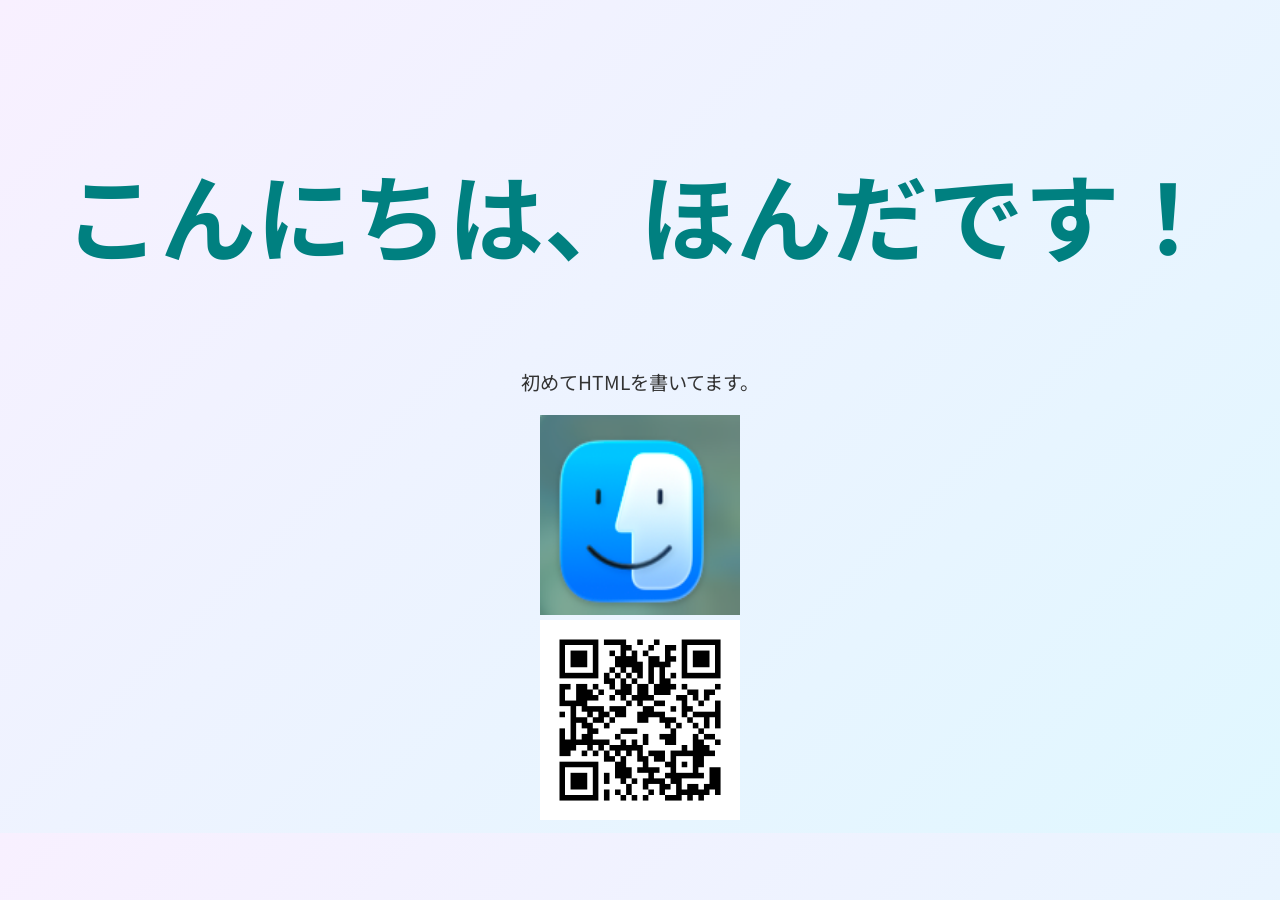
==== index.html @ df70d4f2 "viewportメタタグをコメントアウトし、メディアクエリを無効化しました" ====
<!DOCTYPE html>
<html>

<head>
    <meta charset="UTF-8">
    <!-- <meta name="viewport" content="width=device-width, initial-scale=1.0"> -->
    <title>自分の名前のページ</title>
    <link rel="stylesheet" href="style.css">
    <style>
        body {
            text-align: center;
            margin-top: 80px;
            background: linear-gradient(135deg, #f8f0ff, #e0f7ff);
        }

        h1 {
            display: inline-block;
            animation: floatText 2.5s ease-in-out infinite;
        }

        p {
            font-size: 1.2rem;
            color: #333;
            margin-top: 20px;
            animation: fadeIn 2s ease forwards;
            opacity: 0;
        }

        @keyframes floatText {

            0%,
            100% {
                transform: translateY(0);
            }

            50% {
                transform: translateY(-15px);
            }
        }

        @keyframes fadeIn {
            to {
                opacity: 1;
            }
        }

        /* @media (max-width: 600px) {

            /* スマホ専用のCSSをここに記述 */
            .grid {
                grid-template-columns: 1fr;
            }
        } */
    </style>
</head>

<body>
    <!-- コメントを入れる場所です。コメントはブラウザには表示されません。 -->
    <h1>こんにちは、ほんだです！</h1>
    <p>初めてHTMLを書いてます。</p>
    <img src="image.png" alt="Your Image" width="200" height="200">
    <br>
    <img src="image copy.png" alt="Your Image" width="200" height="200">
</body>

</html>
---- style.css ----
@import url('https://fonts.googleapis.com/css2?family=Noto+Sans+JP&display=swap');

h1 {
        color: teal; 
        font-size: 6rem;
}

body { 
    background-color: #fff9e2; 
    font-family: 'Noto Sans JP', sans-serif;
}
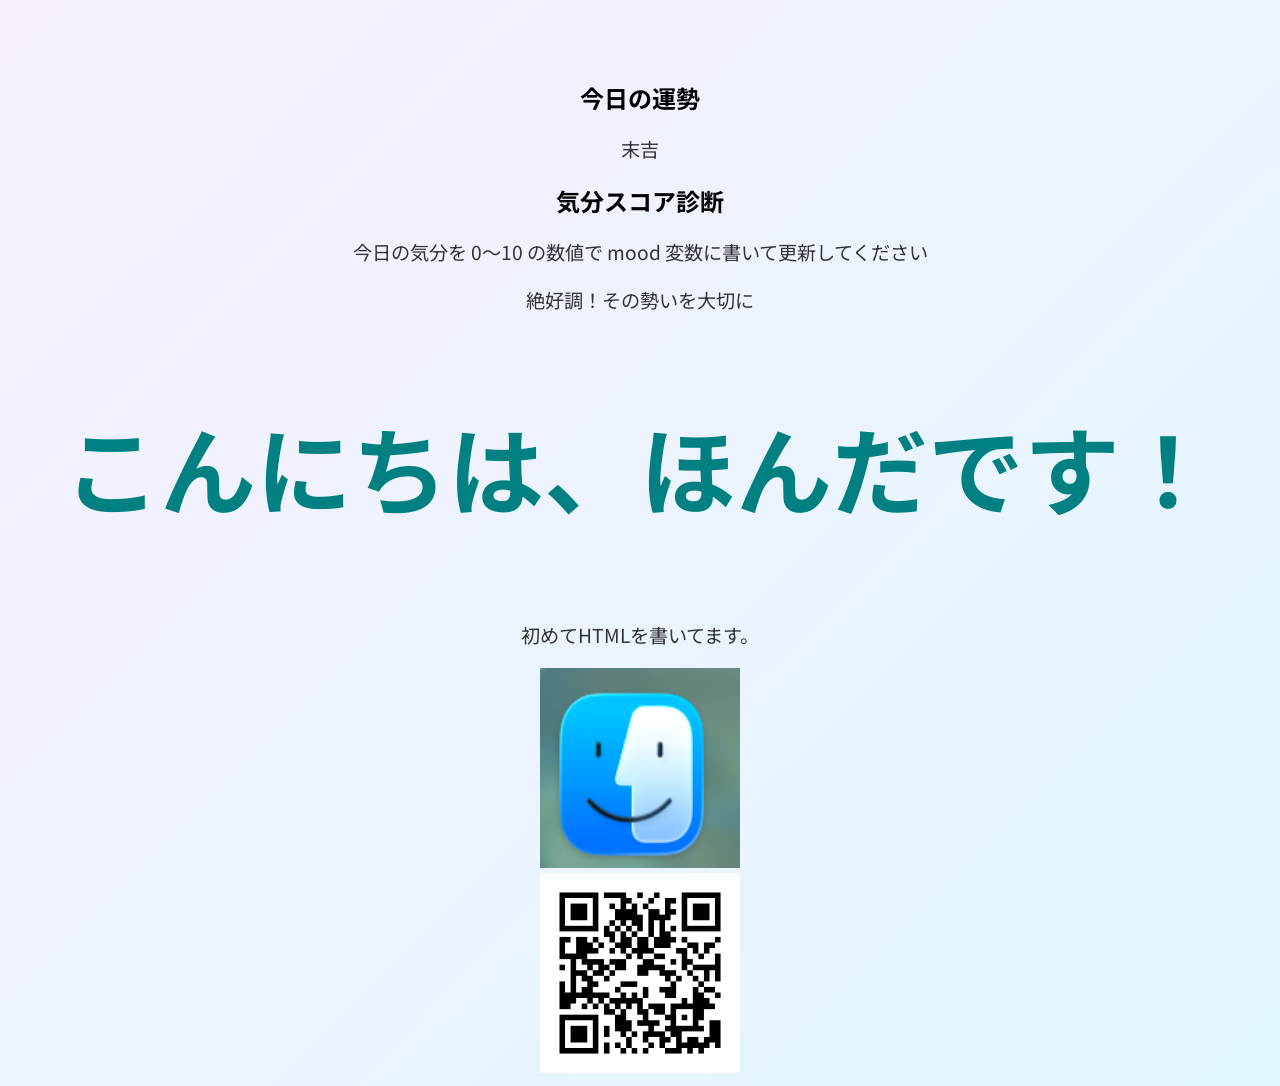
==== commit 90f1066e: "運勢と気分スコア診断の機能を追加し、結果を表示するようにしました" ====
--- a/index.html
+++ b/index.html
@@ -43,24 +43,51 @@
                 opacity: 1;
             }
         }
-
-        /* @media (max-width: 600px) {
-
-            /* スマホ専用のCSSをここに記述 */
-            .grid {
-                grid-template-columns: 1fr;
-            }
-        } */
     </style>
 </head>
 
 <body>
     <!-- コメントを入れる場所です。コメントはブラウザには表示されません。 -->
+    <h2>今日の運勢</h2>
+    <p id="fortune">ここに結果が出ます</p>
+
+    <h2>気分スコア診断</h2>
+    <p>今日の気分を 0〜10 の数値で mood 変数に書いて更新してください</p>
+    <p id="result">ここに診断結果が出ます</p>
+
     <h1>こんにちは、ほんだです！</h1>
     <p>初めてHTMLを書いてます。</p>
     <img src="image.png" alt="Your Image" width="200" height="200">
     <br>
     <img src="image copy.png" alt="Your Image" width="200" height="200">
+    <script>
+        const fortunes = ["大吉", "中吉", "小吉", "末吉", "凶"];
+        const index = Math.floor(Math.random() * fortunes.length);
+        const result = fortunes[index];
+
+        console.log(result);
+
+        // HTML の id="fortune" の要素を取り出して中身を書き換える
+        document.getElementById("fortune").textContent = result;
+
+        // 気分スコア診断
+        const mood = 10;  // 0〜10 で気分を表す数値
+
+        let message;
+
+        if (mood >= 9) {
+            message = "絶好調！その勢いを大切に";
+        } else if (mood >= 6) {
+            message = "いい感じ。今日もがんばろう";
+        } else if (mood >= 3) {
+            message = "ぼちぼち。無理せずいこう";
+        } else {
+            message = "お疲れさま。今日はゆっくり休もう";
+        }
+
+        console.log(message);
+        document.getElementById("result").textContent = message;
+    </script>
 </body>
 
 </html>
--- a/style.css
+++ b/style.css
@@ -1,11 +1,20 @@
 @import url('https://fonts.googleapis.com/css2?family=Noto+Sans+JP&display=swap');
 
 h1 {
-        color: teal; 
-        font-size: 6rem;
+    color: teal;
+    font-size: 6rem;
 }
 
-body { 
-    background-color: #fff9e2; 
+body {
+    background-color: #fff9e2;
     font-family: 'Noto Sans JP', sans-serif;
 }
+
+
+@media (max-width: 600px) {
+
+    /* スマホ専用のCSSをここに記述 */
+    .grid {
+        grid-template-columns: 1fr;
+    }
+}
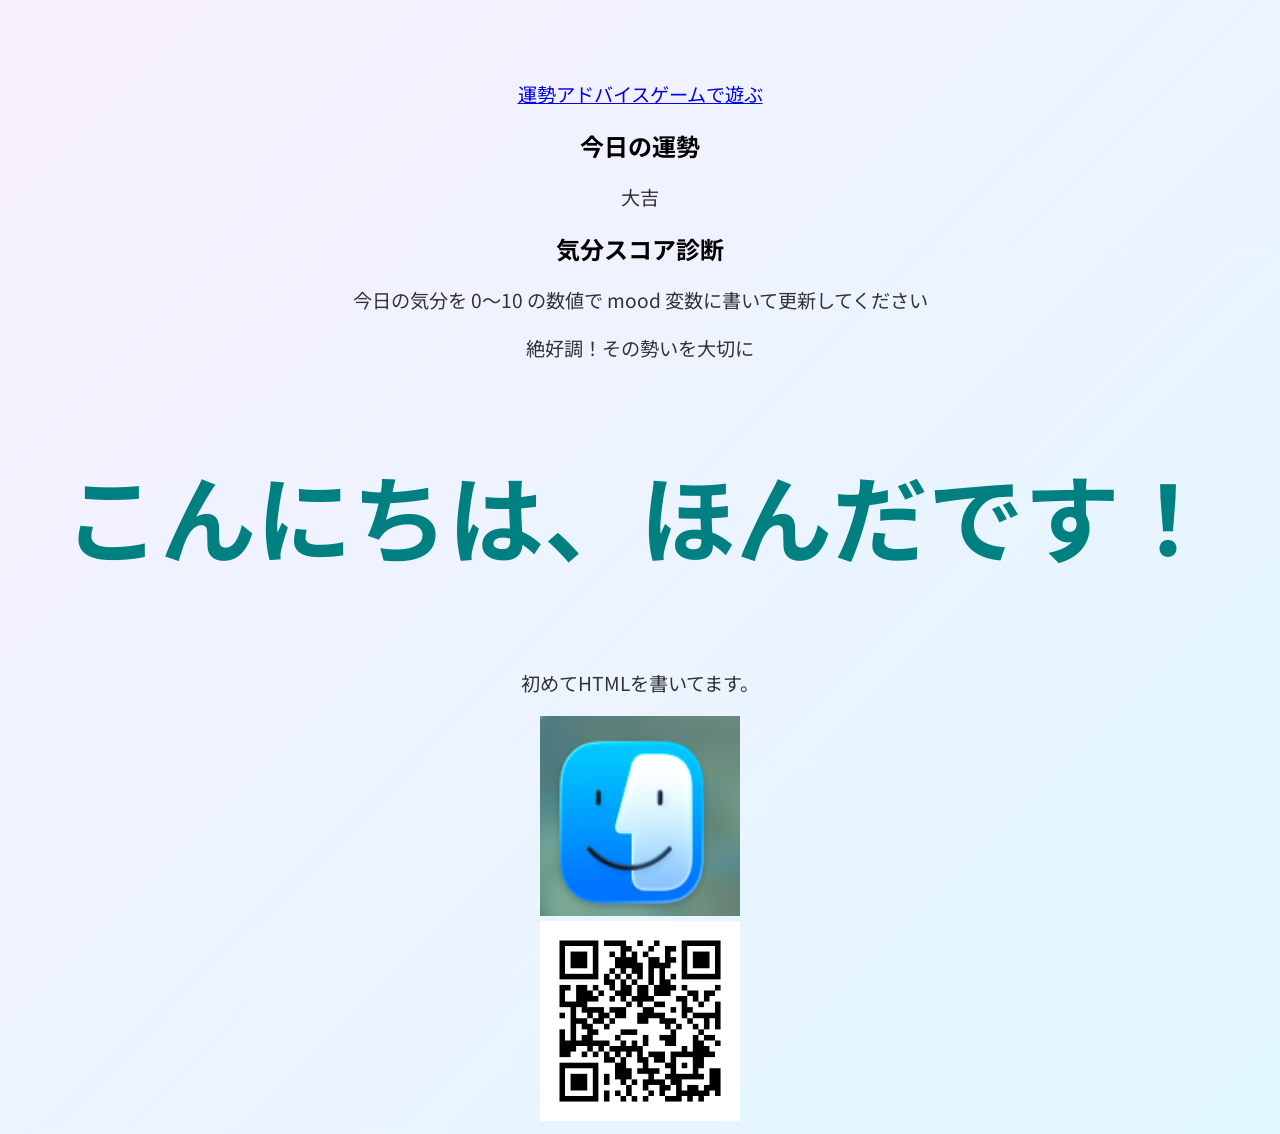
==== commit ea93b29a: "運勢アドバイスゲームのHTMLファイルを新規作成し、基本構造を追加しました。また、index.htmlに運勢アドバイスゲームへのリンクを追加しました。" ====
--- a/index.html
+++ b/index.html
@@ -48,6 +48,7 @@
 
 <body>
     <!-- コメントを入れる場所です。コメントはブラウザには表示されません。 -->
+    <p><a href="game.html">運勢アドバイスゲームで遊ぶ</a></p>
     <h2>今日の運勢</h2>
     <p id="fortune">ここに結果が出ます</p>
 
@@ -61,6 +62,7 @@
     <br>
     <img src="image copy.png" alt="Your Image" width="200" height="200">
     <script>
+        // おみくじエリア
         const fortunes = ["大吉", "中吉", "小吉", "末吉", "凶"];
         const index = Math.floor(Math.random() * fortunes.length);
         const result = fortunes[index];
@@ -69,6 +71,7 @@
 
         // HTML の id="fortune" の要素を取り出して中身を書き換える
         document.getElementById("fortune").textContent = result;
+        // -------------
 
         // 気分スコア診断
         const mood = 10;  // 0〜10 で気分を表す数値
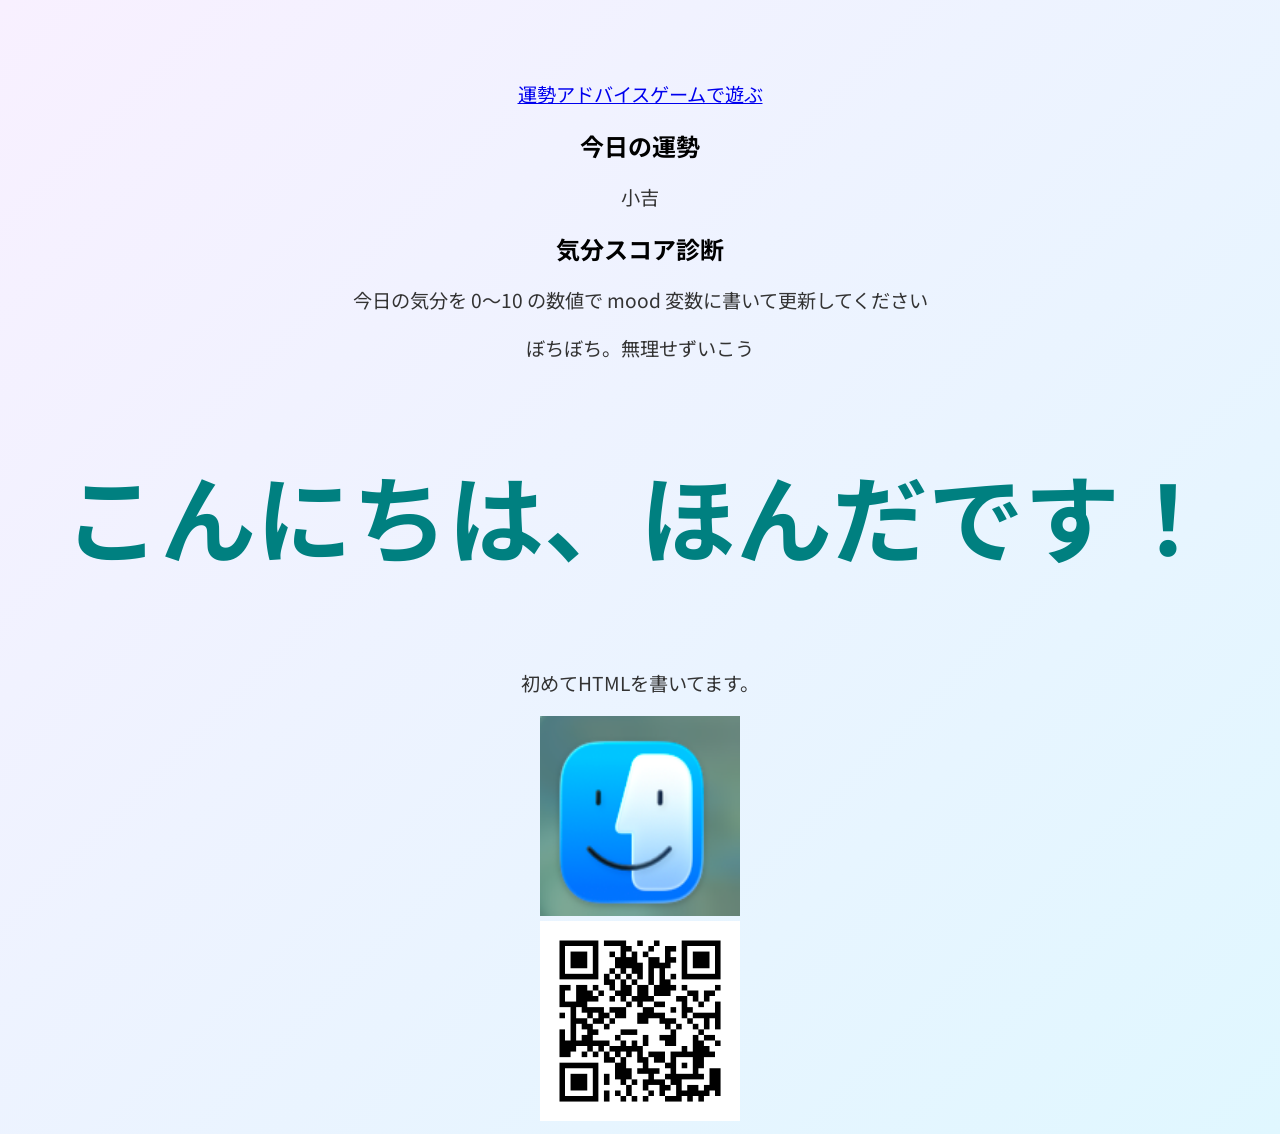
==== commit 9b1777cb: "おみくじの結果をランダム化し、気分スコア診断のロジックを修正しました" ====
--- a/index.html
+++ b/index.html
@@ -63,7 +63,8 @@
     <img src="image copy.png" alt="Your Image" width="200" height="200">
     <script>
         // おみくじエリア
-        const fortunes = ["大吉", "中吉", "小吉", "末吉", "凶"];
+        // const fortunes = ["大吉", "中吉", "小吉", "末吉", "凶"];
+        const fortunes = ["凶", "末吉", "小吉", "中吉", "大吉"];
         const index = Math.floor(Math.random() * fortunes.length);
         const result = fortunes[index];
 
@@ -74,7 +75,7 @@
         // -------------
 
         // 気分スコア診断
-        const mood = 10;  // 0〜10 で気分を表す数値
+        const mood = index * 2 + 1;  // 0〜10 で気分を表す数値
 
         let message;
 
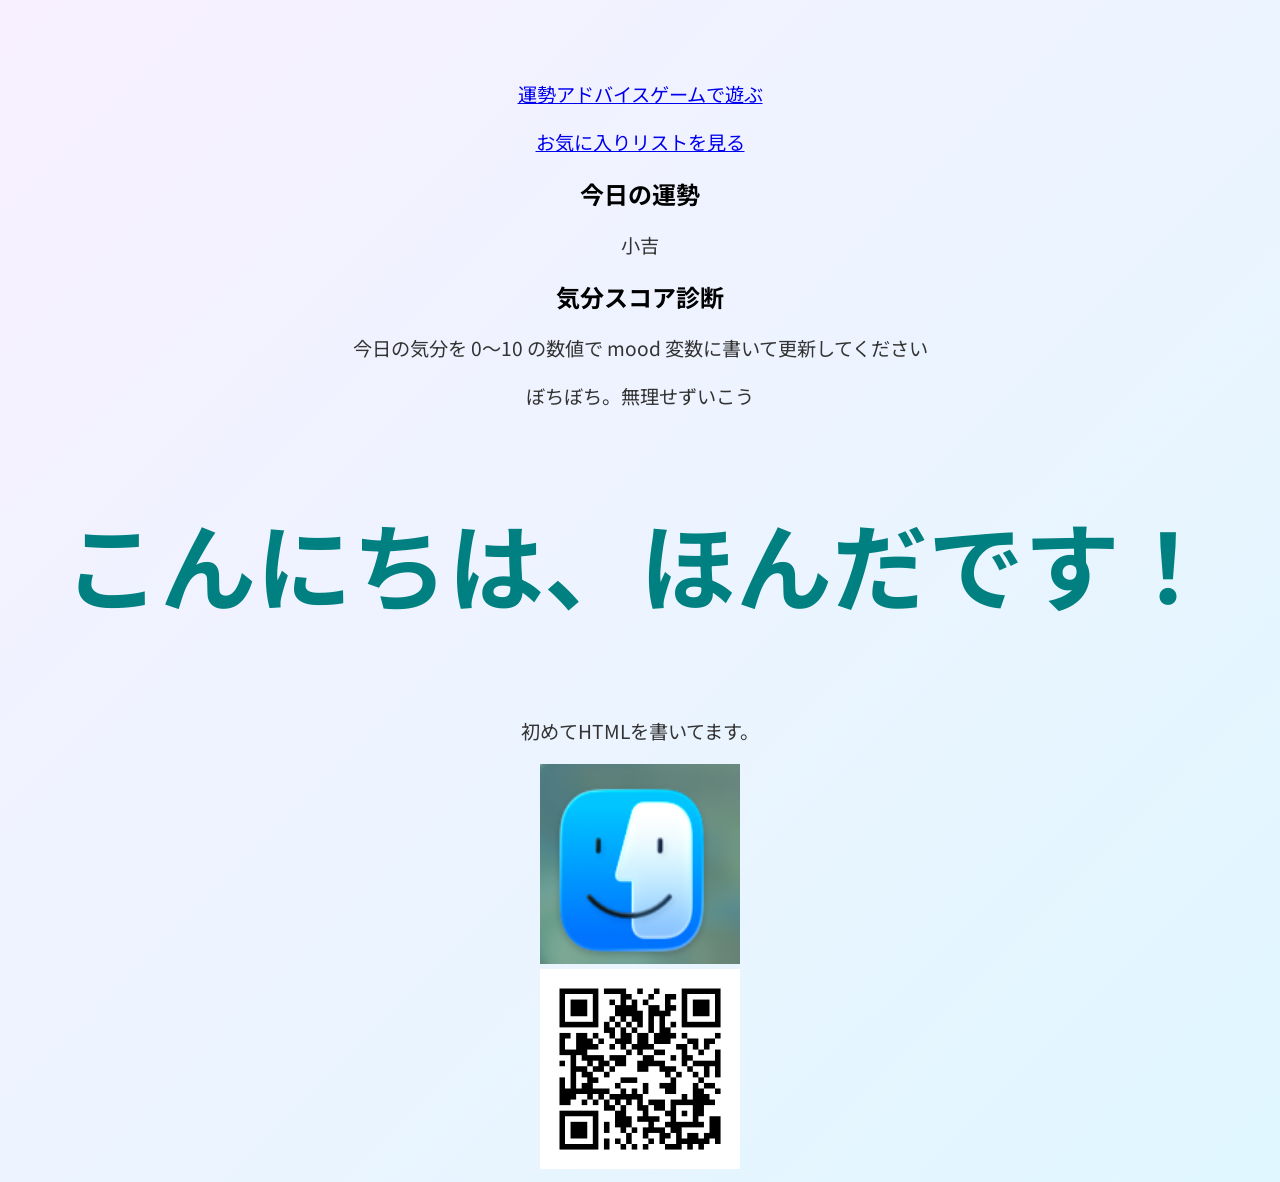
==== commit 32782713: "運勢アドバイスゲームにサイコロを10回振るロジックを追加し、結果をコンソールに表示する機能を実装しました。また、index.htmlにお気に入りリストへのリンクを追加し、新たにlist.htmlを作成" ====
--- a/index.html
+++ b/index.html
@@ -49,6 +49,7 @@
 <body>
     <!-- コメントを入れる場所です。コメントはブラウザには表示されません。 -->
     <p><a href="game.html">運勢アドバイスゲームで遊ぶ</a></p>
+    <p><a href="list.html">お気に入りリストを見る</a></p>
     <h2>今日の運勢</h2>
     <p id="fortune">ここに結果が出ます</p>
 
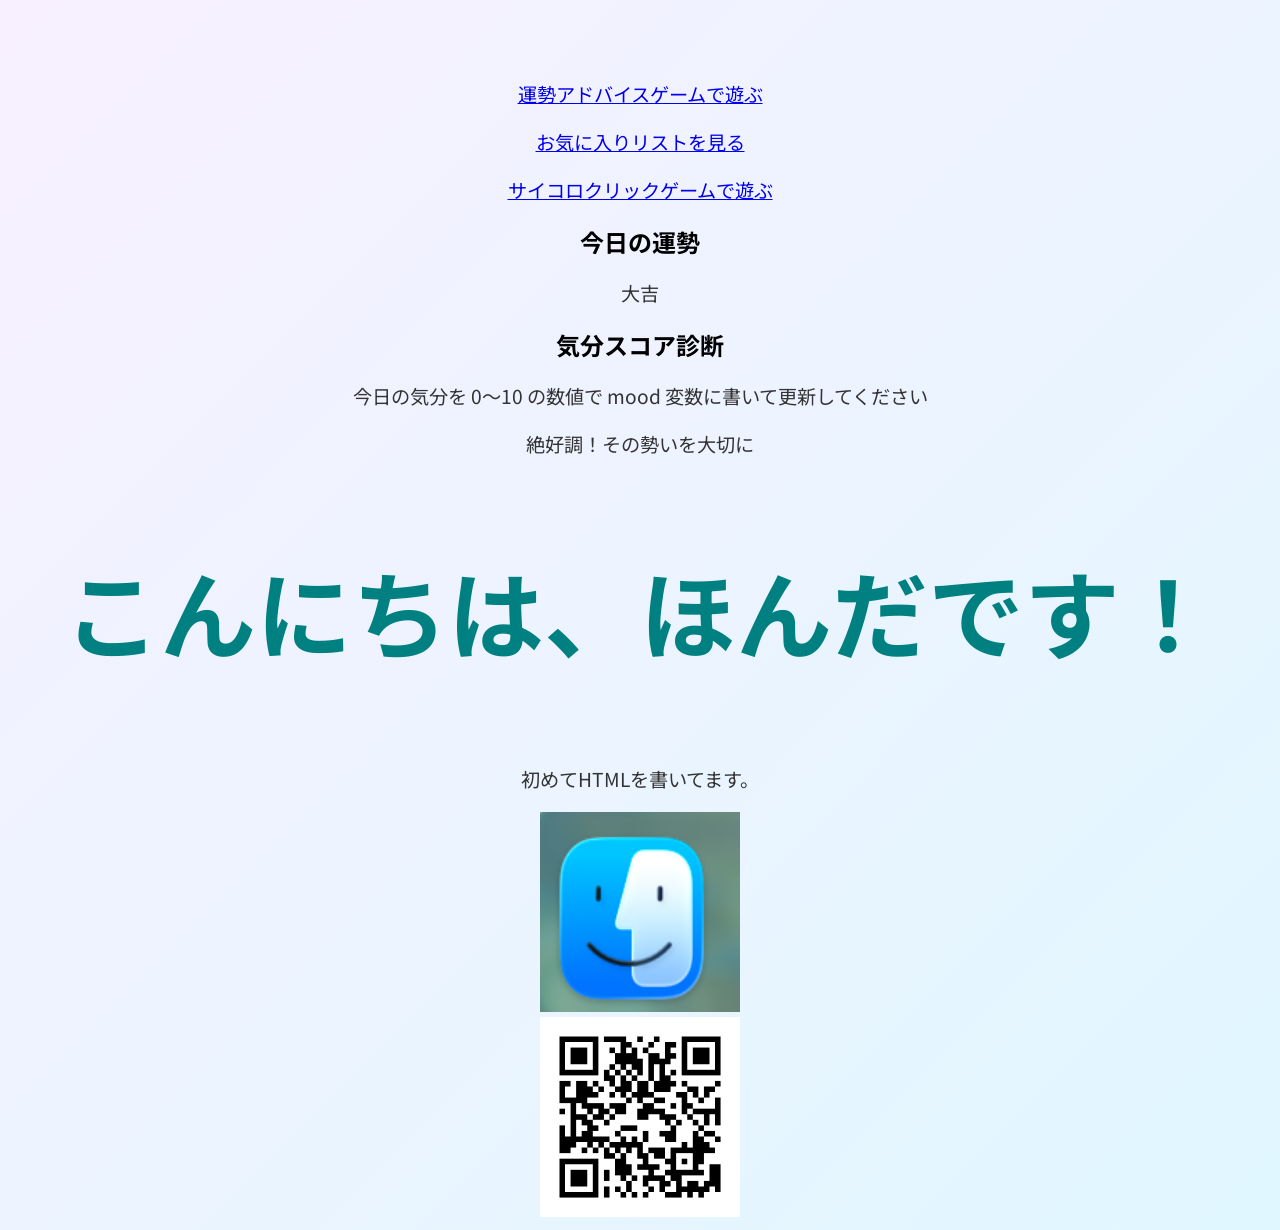
==== commit e6bb7dac: "サイコロクリックゲームへのリンクをindex.htmlに追加しました" ====
--- a/index.html
+++ b/index.html
@@ -50,6 +50,8 @@
     <!-- コメントを入れる場所です。コメントはブラウザには表示されません。 -->
     <p><a href="game.html">運勢アドバイスゲームで遊ぶ</a></p>
     <p><a href="list.html">お気に入りリストを見る</a></p>
+    <p><a href="click-game.html">サイコロクリックゲームで遊ぶ</a></p>
+
     <h2>今日の運勢</h2>
     <p id="fortune">ここに結果が出ます</p>
 
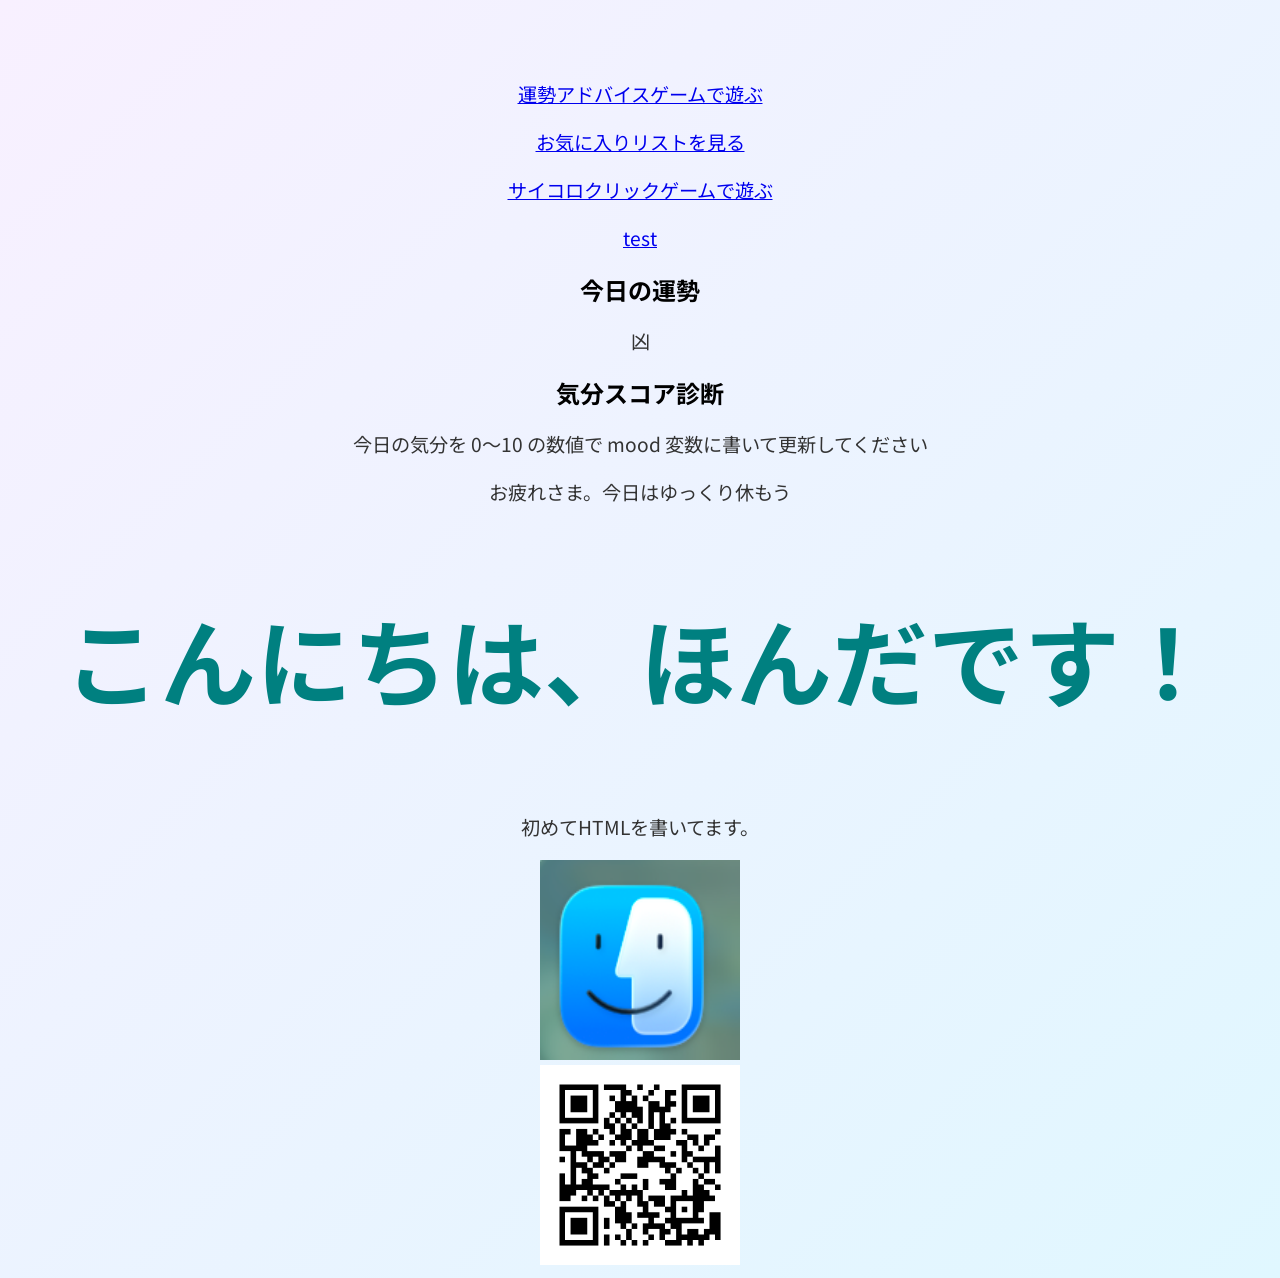
==== commit ae2c9a74: "index.htmlにサイコロクリックゲームへのリンクを追加し、list.htmlにお気に入りリストの追加機能を実装しました。また、demo.htmlとinput-demo.htmlを新規作成しました" ====
--- a/index.html
+++ b/index.html
@@ -51,6 +51,7 @@
     <p><a href="game.html">運勢アドバイスゲームで遊ぶ</a></p>
     <p><a href="list.html">お気に入りリストを見る</a></p>
     <p><a href="click-game.html">サイコロクリックゲームで遊ぶ</a></p>
+    <p><a href="demo.html">test</a></p>
 
     <h2>今日の運勢</h2>
     <p id="fortune">ここに結果が出ます</p>
